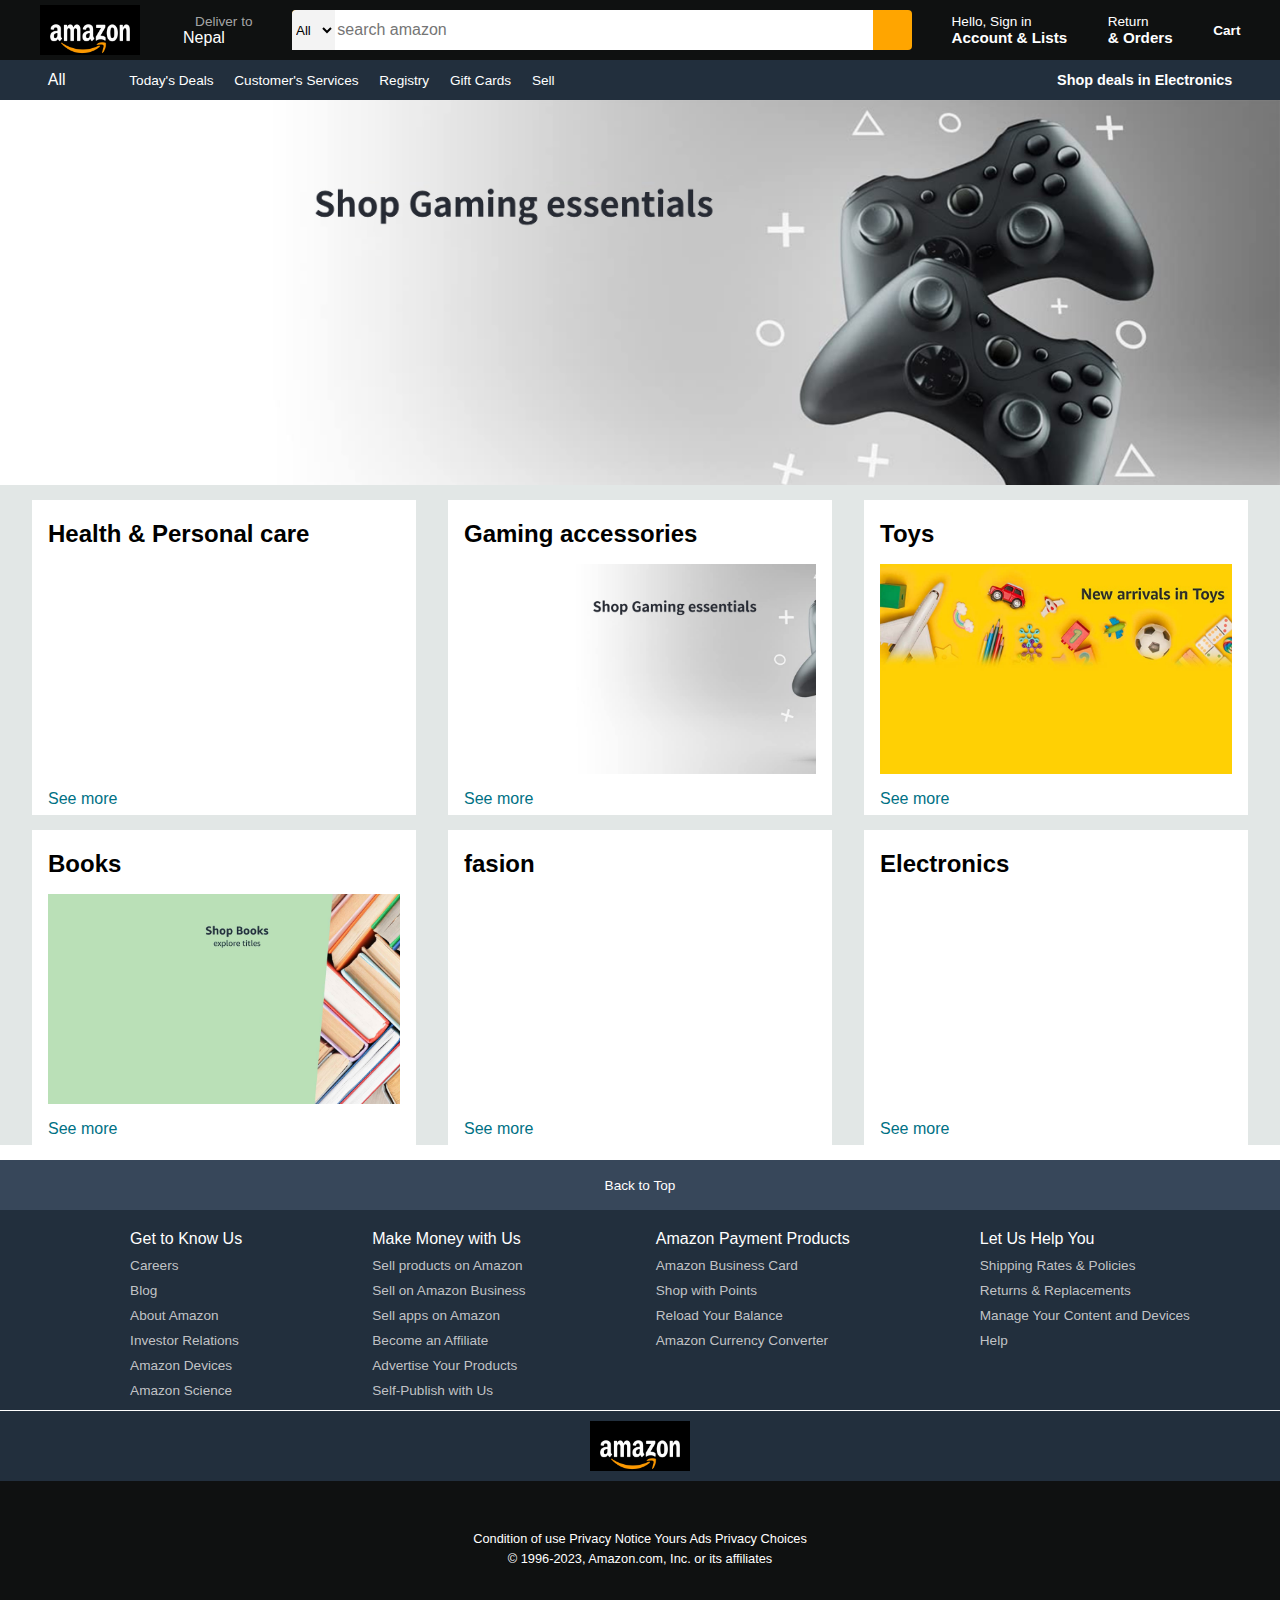
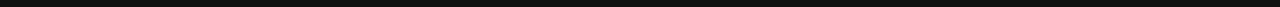
==== index.html @ 54862c7c "first commit" ====
<html>
<head>
	<title> Project of e commerce websites</title>
	<link rel="stylesheet" href="https://cdnjs.cloudflare.com/ajax/libs/font-awesome/6.4.2/css/all.min.css" integrity="sha512-z3gLpd7yknf1YoNbCzqRKc4qyor8gaKU1qmn+CShxbuBusANI9QpRohGBreCFkKxLhei6S9CQXFEbbKuqLg0DA==" crossorigin="anonymous" referrerpolicy="no-referrer" />
	<link rel="stylesheet" href="style.css">
</head>
<body>
	<header>
		<div class="navbar">
			<div class="nav-logo border">
				<div class="logo">
				</div>
			</div>


			<div class="nav-address border">
				<p class="add-first">Deliver to</p>
				<div class="add-icon">
					<i class="fa-solid fa-location-dot"></i>
					<p class="add-second">Nepal</p>
				</div>
			</div>


			<div class="nav-search">
				<select class="search-select">
					<option>All</option>
				</select>
				<input placeholder="search amazon" class="search-input">
				<div class="search-icon">
				<i class="fa-solid fa-magnifying-glass"></i>
				</div>
			</div>


			<div class="nav-signin border">
				<p><span>Hello, Sign in</span></p>
				<p class="nav-second">Account & Lists</p>
			</div>


			<div class="nav-return border">
				<p><span>Return</span></p>
				<p class="nav-second">& Orders</p>
			</div>


			<div class="nav-cart border">
				<i class="fa-solid fa-cart-shopping"></i>
				Cart
			</div>
		</div>




		<div class="pannel">
			<div class="pannel-all border">
				<i class="fa-solid fa-bars"></i>
				All
			</div>
			<div class="pannel-ops">
				<p class="border">Today's Deals</p>
				<p class="border">Customer's Services</p>
				<p class="border">Registry</p>
				<p class="border">Gift Cards</p>
				<p class="border">Sell</p>
			</div>
			<div class="pannel-deals border">
				Shop deals in Electronics
			</div>
		</div>
	</header>


	<div class="hero-section">
	</div>




	<div class="shop-section">
		<div class="box1 box">
			<div class="box-content">
				<h2>Health & Personal care</h2>
				<div class="box-img" style="background-image: url('box1.jpg');"></div>
				<p>See more</p>
			</div>
		</div>
		<div class="box2 box">
			<div class="box-content">
				<h2>Gaming accessories</h2>
				<div class="box-img" style="background-image: url('hero section1.jpg');"></div>
				<p>See more</p>
			</div>
		</div>
		<div class="box3 box">
			<div class="box-content">
				<h2>Toys</h2>
				<div class="box-img" style="background-image: url('hero section2.jpg');"></div>
				<p>See more</p>
			</div>
		</div>
		<div class="box4 box">
			<div class="box-content">
				<h2>Books</h2>
				<div class="box-img" style="background-image: url('hero section3.jpg');"></div>
				<p>See more</p>
			</div>
		</div>
		<div class="box5 box">
			<div class="box-content">
				<h2>fasion</h2>
				<div class="box-img" style="background-image: url('box5.jpg');"></div>
				<p>See more</p>
			</div>
		</div>
		<div class="box6 box">
			<div class="box-content">
				<h2>Electronics</h2>
				<div class="box-img" style="background-image: url('box6.jpg');"></div>
				<p>See more</p>
			</div>
		</div>
	</div>




	<footer>
		<div class="foot-pannel1">
			Back to Top
		</div>
		<div class="foot-pannel2">
			<ul>
				<p>Get to Know Us</p>
				<a>Careers</a>
				<a>Blog</a>
				<a>About Amazon</a>
				<a>Investor Relations</a>
				<a>Amazon Devices</a>
				<a>Amazon Science</a>
			</ul>
			<ul>
				<p>Make Money with Us</p>
				<a>Sell products on Amazon</a>
				<a>Sell on Amazon Business</a>
				<a>Sell apps on Amazon</a>
				<a>Become an Affiliate</a>
				<a>Advertise Your Products</a>
				<a>Self-Publish with Us</a>
			</ul>
			<ul>
				<p>Amazon Payment Products</p>
				<a>Amazon Business Card</a>
				<a>Shop with Points</a>
				<a>Reload Your Balance</a>
				<a>Amazon Currency Converter</a>
			</ul>
			<ul>
				<p>Let Us Help You</p>
				<a>Shipping Rates & Policies</a>
				<a>Returns & Replacements</a>
				<a>Manage Your Content and Devices</a>
				<a>Help</a>
			</ul>
		</div>
		<div class="foot-pannel3">
			<div class="logo"></div>
		</div>
		<div class="foot-pannel4">
			<div class="pages">
				<a>Condition of use</a>
				<a>Privacy Notice</a>
				<a>Yours Ads Privacy Choices</a>
			</div>
			<div class="copyright">
				© 1996-2023, Amazon.com, Inc. or its affiliates
			</div>
		</div>
	</footer>
</body>
</html>
---- style.css ----
/**first row**/
/**first box**/
*{
	margin: 0;
	font-family: Arial;
	border: border-box;
}
.navbar{
	height: 60px;
	background-color: #0f1111;
	color: white;
	display: flex;
	align-items: center;
	justify-content: space-evenly;
}
.nav-logo{
	height: 50px;
	width: 100px;
}
.logo{
	background-image: url("Amazon-Logo.jpg");
	background-size: cover;
	height: 50px;
	width: 100px;
}
.border{
	border: 1.5px solid transparent;
}
.border:hover{
	border: 1.33px solid white;
}


/**second box**/
.add-icon{
	display: flex;
	align:center;
}
.add-first{
	color: #cccc;
	font-size: 0.85rem;
	margin-left: 15px;
}
.add-second{
	font-size: 1rem;
	margin-left: 3px;
}


/**third box*/
.nav-search{
	display: flex;
	justify-content: space-evenly;
	background-color: orange;
	width: 620px;
	height: 40px;
	border-radius: 4px;
}
.nav-search:hover{
	border: 2px solid orange;
}
.search-select{
	border-top-left-radius: 4px;
	border-buttom-left-radius: 4px;
	background-color: #f3f3f3;
	width: 50px;
	border: none;
}
.search-input{
	width: 100%;
	font-size: 1rem;
	border: none;
}
.search-icon{
	width: 45px;
	display: flex;
	justify-content: center;
	align-items: center;
	font-size: 1.2rem;
	border-top-right-radius: 4px;
	border-buttom-right-radius: 4px;\
	color: #0f1111;
}

/**forth box and fifth box**/
span{
	font-size: 0.85rem;
}
.nav-second{
	font-size: 0.95rem;
	font-weight: 700;
}

/**sixth box**/
.nav-cart i{
	font-size: 30px;
}
.nav-cart{
	font-size: 0.85rem;
	font-weight: 700;
}


/**second row**/
.pannel{
	height: 40px;
	background-color: #222f3d;
	display: flex;
	color: white;
	align-items: center;
	justify-content: space-evenly;
}
/**second box**/
.pannel-ops p{
	display: inline;
	margin-left: 15px;
}
.pannel-ops{
	width: 70%;
	font-size: 0.85rem;
}
/**third box**/
.pannel-deals{
	font-size: 0.9rem;
	font-weight: 700;
}


/**third row**/

.hero-section{
	background-image: url("hero section1.jpg");
	background-size: cover;
	height: 385px;
	width: ;
}

/**boxes**/
.shop-section{
	display: flex;
	flex-wrap: wrap;
	justify-content: space-evenly;
	background-color: #e2e7e6;
}
.box{
	height: 280px;
	width: 30%;
	background-color: white;
	padding: 20px 0px 15px;
	margin-top: 15px;
}

/**box1**/
.box-img{
	height: 210px;
	background-size: cover;
	background-repeat: no-repeat;
	margin-top: 1rem;
	margin-bottom: 1rem;
}
.box-content{
	margin-left: 1rem;
	margin-right: 1rem;
}
.box-content p{
	color: #007185;
}


/**footer**/
footer{
	margin-top: 15px;
}
.foot-pannel1{
	background-color: #37475a;
	color: white;
	height: 50px;
	display: flex;
	justify-content: center;
	align-items: center;
	font-size: 0.85rem;
}
.foot-pannel2{
	background-color: #222f3d;
	color: white;
	height: 200px;
	display: flex;
	justify-content: space-evenly;
}
ul{
	margin-top: 20px;
}
ul a{
	display: block;
	font-size: 0.85rem;
	margin-top: 10px;
	color: #dddd;
}
.foot-pannel3{
	background-color: #222f3d;
	color: white;
	border-top: 0.5px solid white;
	height: 70px;
	display: flex;
	justify-content: center;
	align-items: center;
}
.foot-pannel4{
	background-color: #0f1111;
	color: white;
	height: 76px;
	padding: 25px;
	font-size: 0.8rem;
	text-align: center;
}
.pages{
	padding-top: 25px;
}
.copyright{
	padding-top: 5px;
}
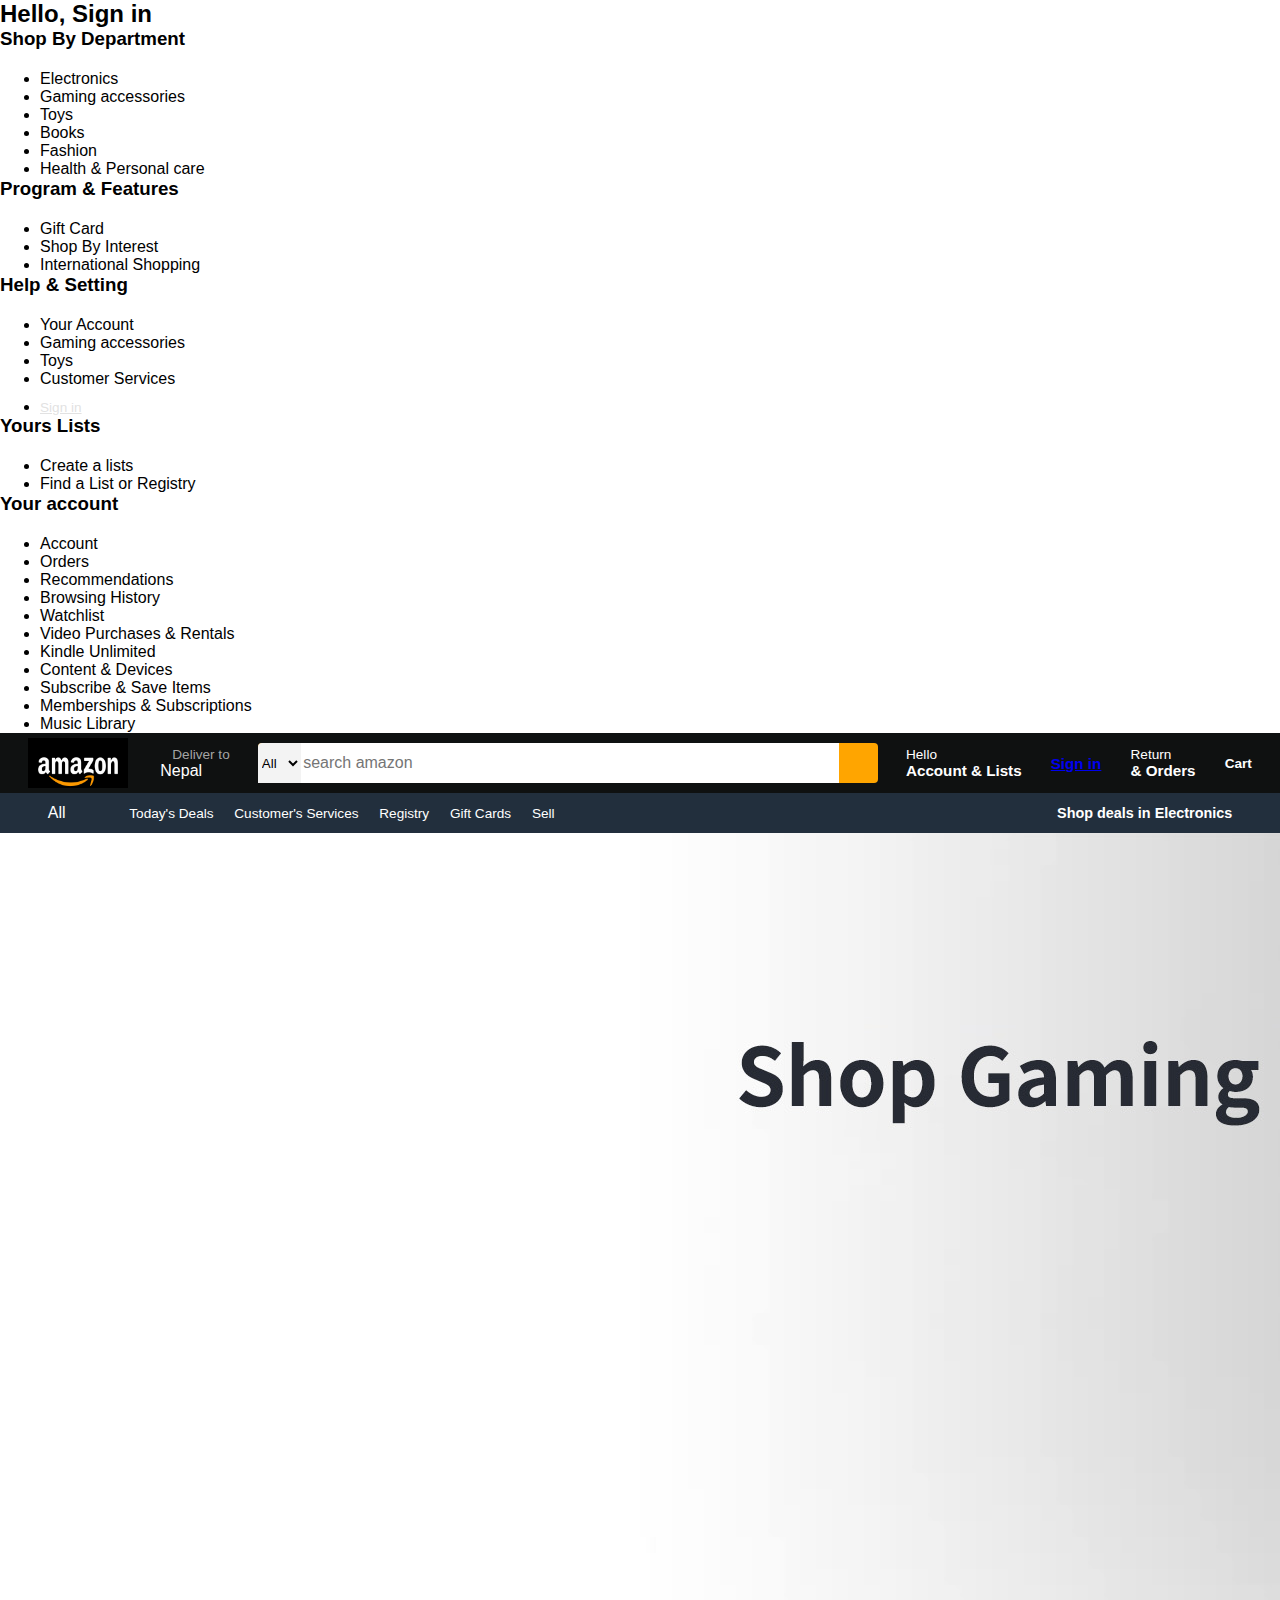
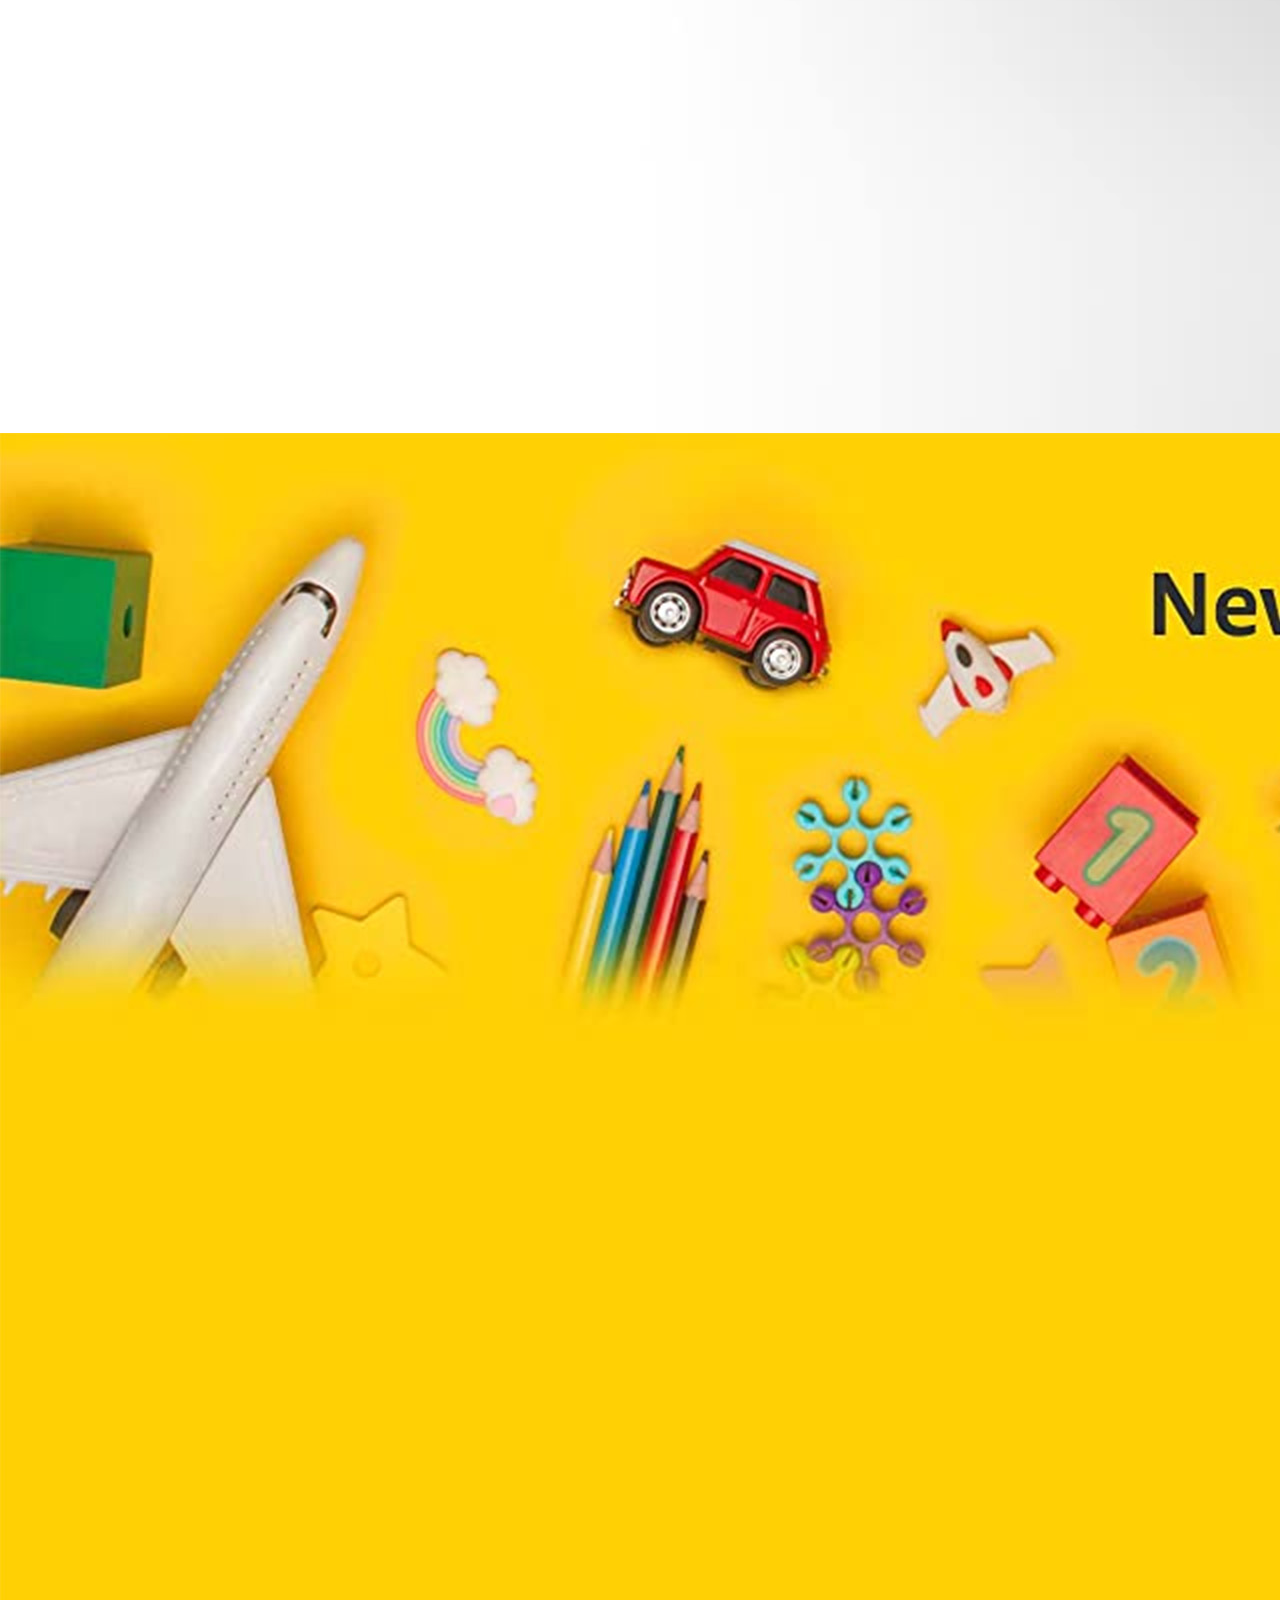
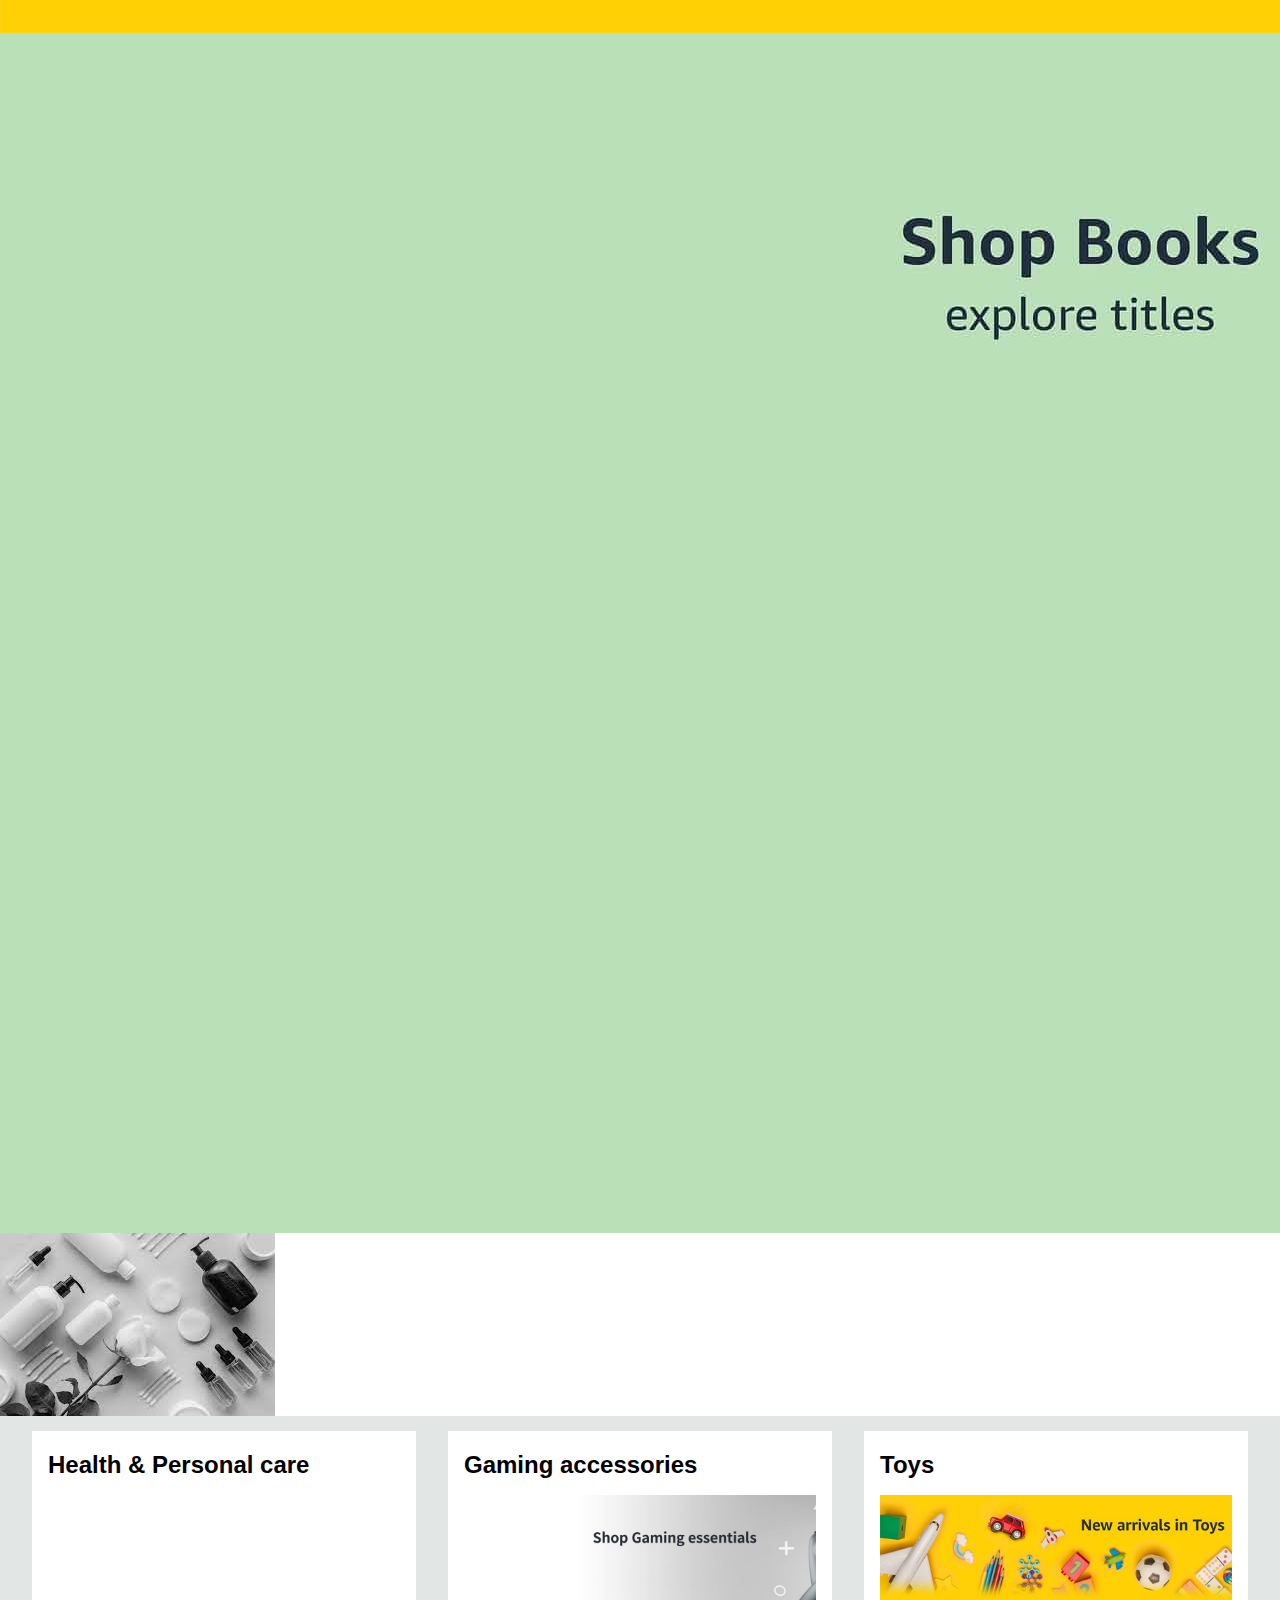
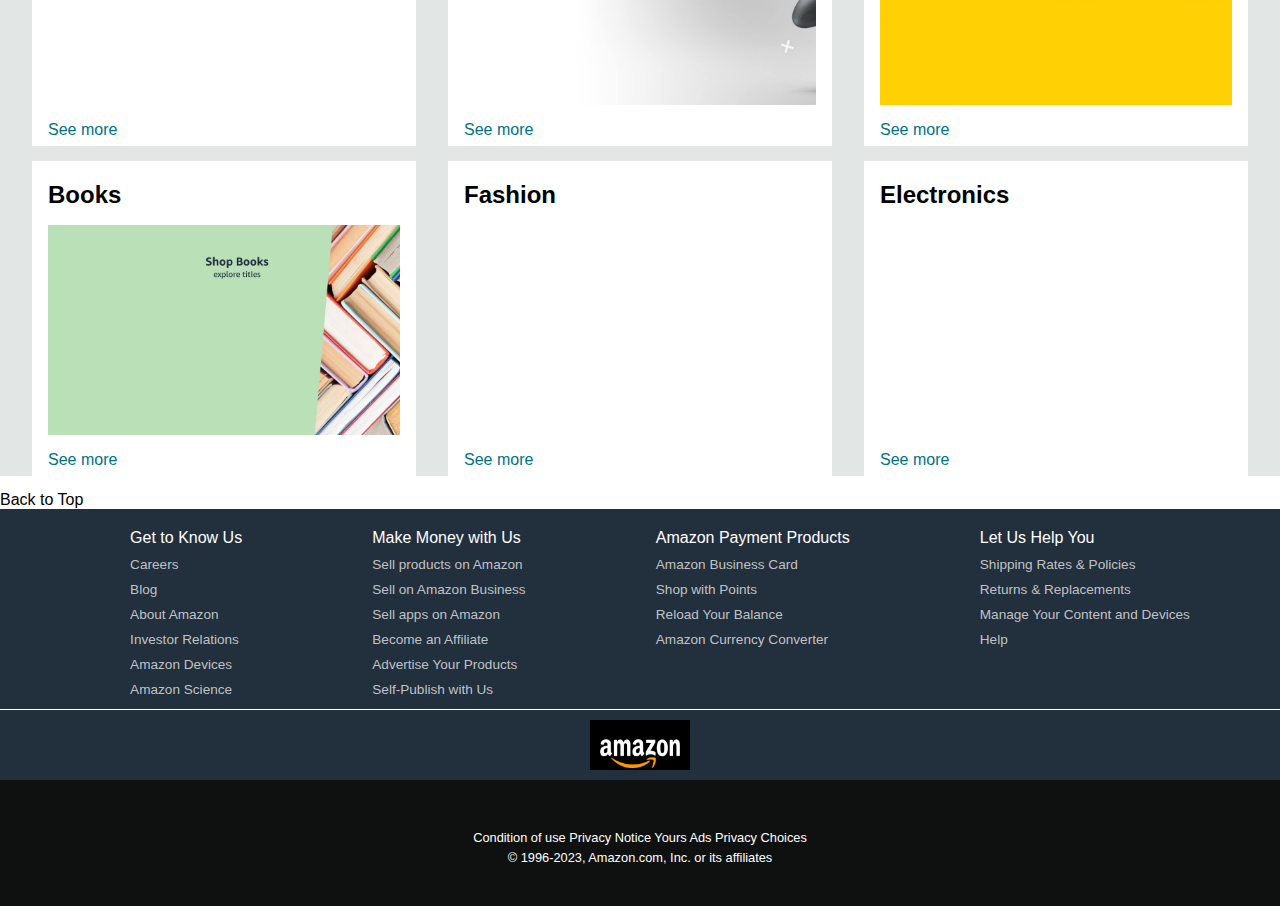
==== commit c695e486: "loll" ====
--- a/index.html
+++ b/index.html
@@ -5,6 +5,102 @@
 	<link rel="stylesheet" href="style.css">
 </head>
 <body>
+	<div class="sidebar">
+		<div class="hdn-head">
+			<h2>Hello, Sign in</h2>
+		</div>
+		<div class="hdn-content">
+			<h3>Shop By Department</h3>
+			<ul>
+				<div>
+					<li>Electronics</li><i class="fa-solid fa-angle-right"></i>
+				</div>
+				<div>
+					<li>Gaming accessories</li><i class="fa-solid fa-angle-right"></i>
+				</div>
+				<div>
+					<li>Toys</li><i class="fa-solid fa-angle-right"></i>
+				</div>
+				<div>
+					<li>Books</li><i class="fa-solid fa-angle-right"></i>
+				</div>
+				<div>
+					<li>Fashion</li><i class="fa-solid fa-angle-right"></i>
+				</div>
+				<div>
+					<li>Health & Personal care</li><i class="fa-solid fa-angle-right"></i>
+				</div>
+			</ul>
+			<div class="line"></div>
+		</div>
+		<div class="hdn-content">
+			<h3>Program & Features</h3>
+			<ul>
+				<div>
+					<li>Gift Card</li><i class="fa-solid fa-angle-right"></i>
+				</div>
+				<div>
+					<li>Shop By Interest</li><i class="fa-solid fa-angle-right"></i>
+				</div>
+				<div>
+					<li>International Shopping</li><i class="fa-solid fa-angle-right"></i>
+				</div>
+			</ul>
+			<div class="line"></div>
+		</div>
+		<div class="hdn-content">
+			<h3>Help & Setting</h3>
+			<ul>
+				<div>
+					<li>Your Account</li><i class="fa-solid fa-angle-right"></i>
+				</div>
+				<div>
+					<li>Gaming accessories</li><i class="fa-solid fa-angle-right"></i>
+				</div>
+				<div>
+					<li>Toys</li><i class="fa-solid fa-angle-right"></i>
+				</div>
+				<div>
+					<li>Customer Services</li><i class="fa-solid fa-angle-right"></i>
+				</div>
+				<div>
+				<li><a href="log in form2.html">Sign in</a></li>
+				</div>
+			</ul>
+		</div>
+	</div>
+	<i class="fa-solid fa-xmark"></i>
+	<div class="triangle"></div>
+	<div class="hdn-sign">
+		<div class="hdn-table">	
+			<div>
+				<h3>Yours Lists</h3>
+				<ul>	
+					<li>Create a lists</li>
+					<li>Find a List or Registry</li>
+				</ul>
+			</div>
+			<div class="hdn-line"></div>
+				<div>
+					<h3>Your account</h3>
+					<ul>
+						<li>Account</li>
+						<li>Orders</li>
+						<li>Recommendations</li>
+						<li>Browsing History</li>
+						<li>Watchlist</li>
+						<li>Video Purchases & Rentals</li>
+						<li>Kindle Unlimited</li>
+						<li>Content & Devices</li>
+						<li>Subscribe & Save Items</li>
+						<li>Memberships & Subscriptions</li>
+						<li>Music Library</li>
+
+					</ul>
+				</div>
+		</div>
+	</div>
+	<div class="black"></div>
 	<header>
 		<div class="navbar">
 			<div class="nav-logo border">
@@ -34,14 +130,18 @@
 
 
 			<div class="nav-signin border">
-				<p><span>Hello, Sign in</span></p>
-				<p class="nav-second">Account & Lists</p>
-			</div>
-
-
+				<p><span>Hello</span></p>
+				<div class="account">
+					<p class="nav-second">Account & Lists</p><i class="fas fa-caret-down"></i>
+				</div>
+			</div>
+
+			<div class="signin">
+				<a href="log in form2.html"><p class="nav-second border">Sign in </p></a>
+			</div>
 			<div class="nav-return border">
 				<p><span>Return</span></p>
-				<p class="nav-second">& Orders</p>
+					<p class="nav-second">& Orders</p>
 			</div>
 
 
@@ -56,8 +156,10 @@
 
 		<div class="pannel">
 			<div class="pannel-all border">
-				<i class="fa-solid fa-bars"></i>
-				All
+				<div>
+					<i class="fa-solid fa-bars"></i>
+					All
+				</div>
 			</div>
 			<div class="pannel-ops">
 				<p class="border">Today's Deals</p>
@@ -73,10 +175,31 @@
 	</header>
 
 
-	<div class="hero-section">
-	</div>
-
-
+
+
+
+	<section class="sec-1">
+		<div class="container">
+			<div class="slider">
+				<div class="image-box">
+					<div class="slide">
+						<img src="hero section1.jpg">
+					</div>
+					<div class="slide">
+						<img src="hero section2.jpg">
+					</div>
+					<div class="slide">
+						<img src="hero section3.jpg">
+					</div>
+					<div class="slide">
+						<img src="box 1.jpg">
+					</div>
+				</div>
+			</div>
+		</div>
+		
+	</section>
+	
 
 
 	<div class="shop-section">
@@ -110,7 +233,7 @@
 		</div>
 		<div class="box5 box">
 			<div class="box-content">
-				<h2>fasion</h2>
+				<h2>Fashion</h2>
 				<div class="box-img" style="background-image: url('box5.jpg');"></div>
 				<p>See more</p>
 			</div>
@@ -128,7 +251,7 @@
 
 
 	<footer>
-		<div class="foot-pannel1">
+		<div class="backtop">
 			Back to Top
 		</div>
 		<div class="foot-pannel2">
@@ -179,5 +302,6 @@
 			</div>
 		</div>
 	</footer>
+	<script src="./apps.js"></script>
 </body>
 </html>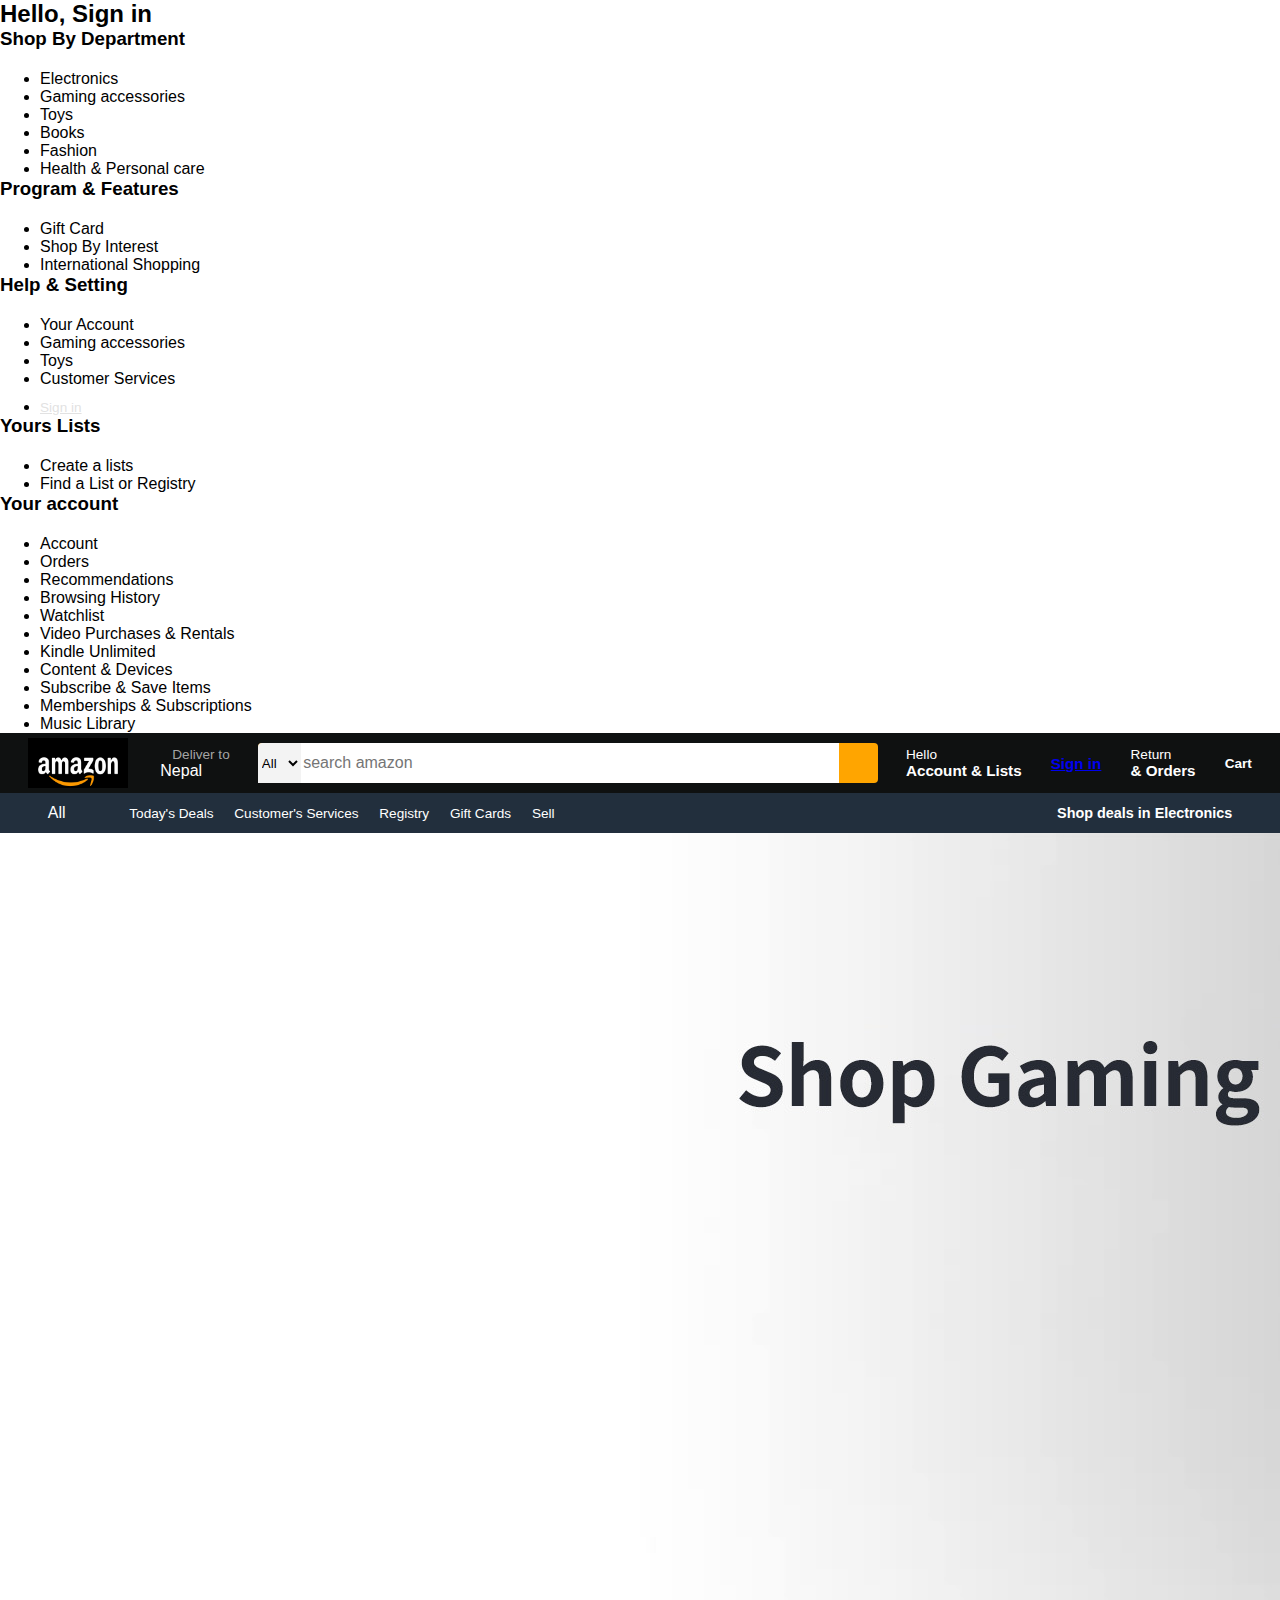
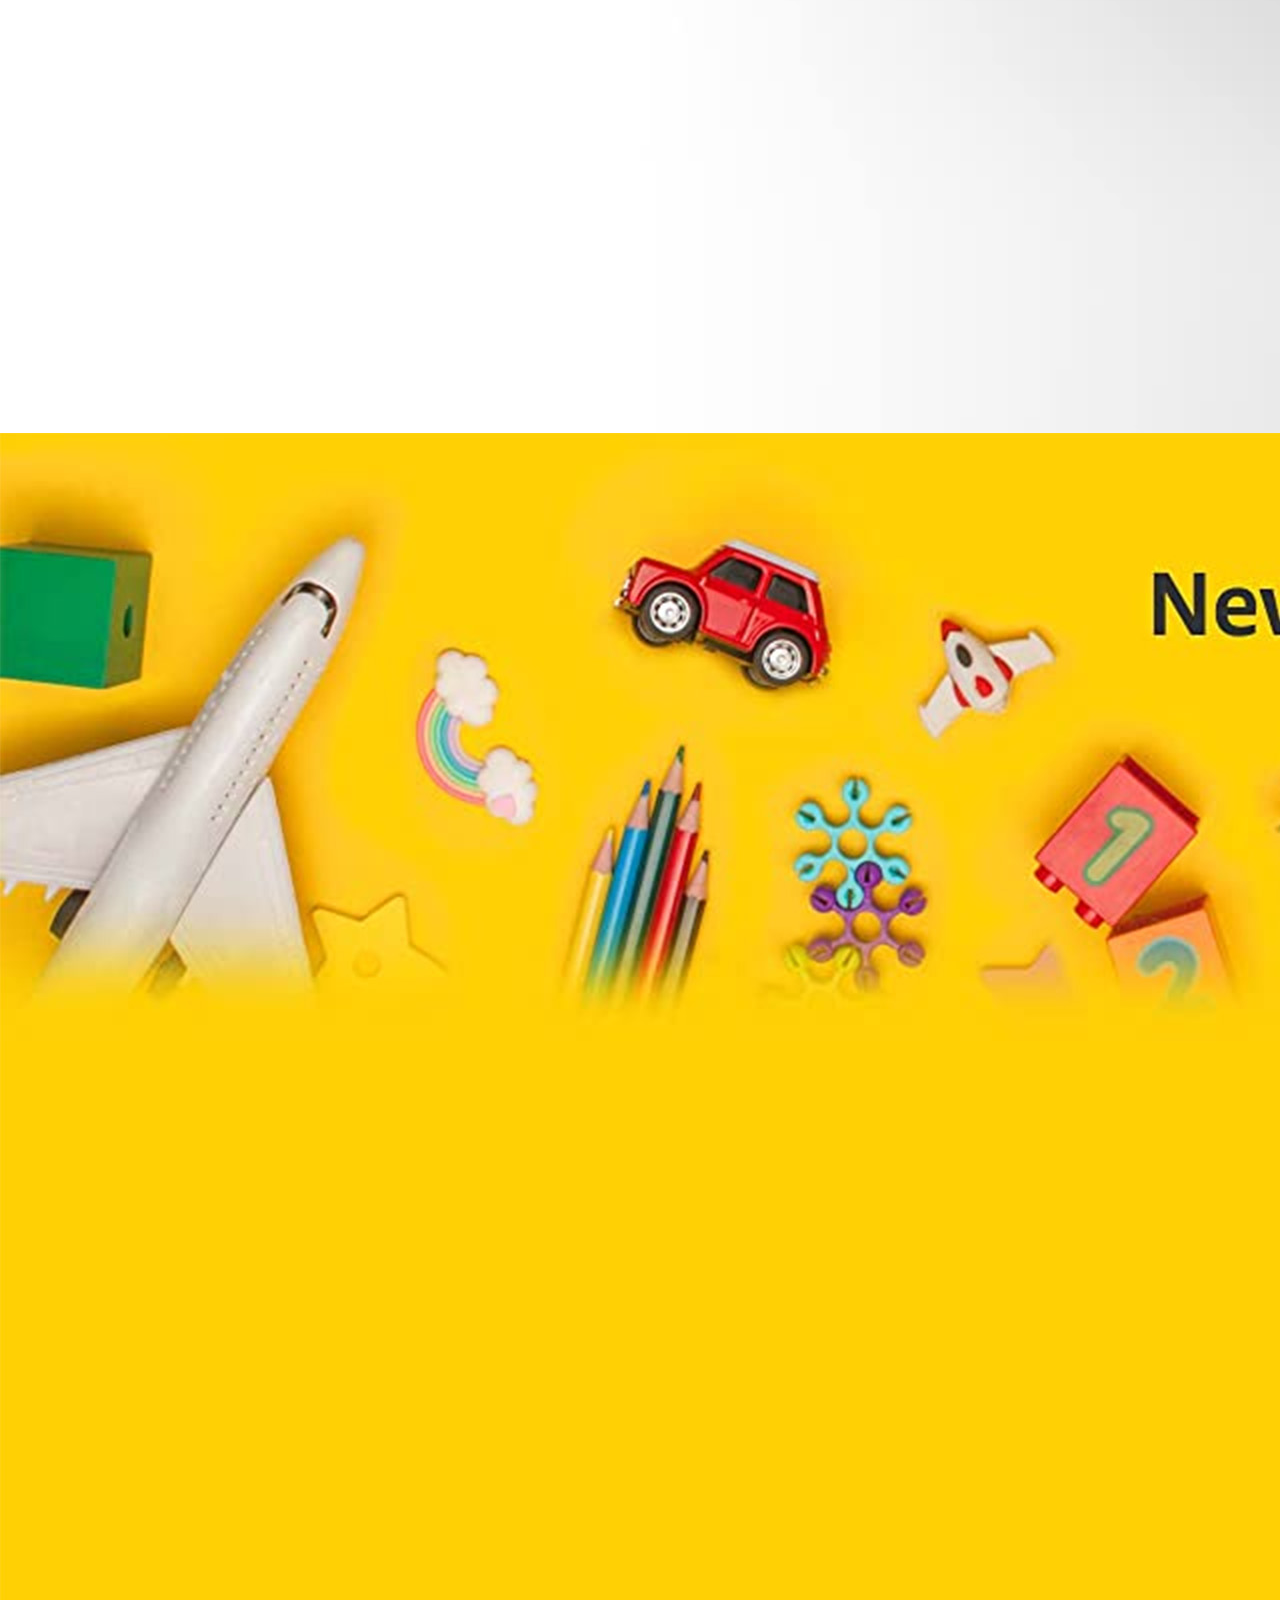
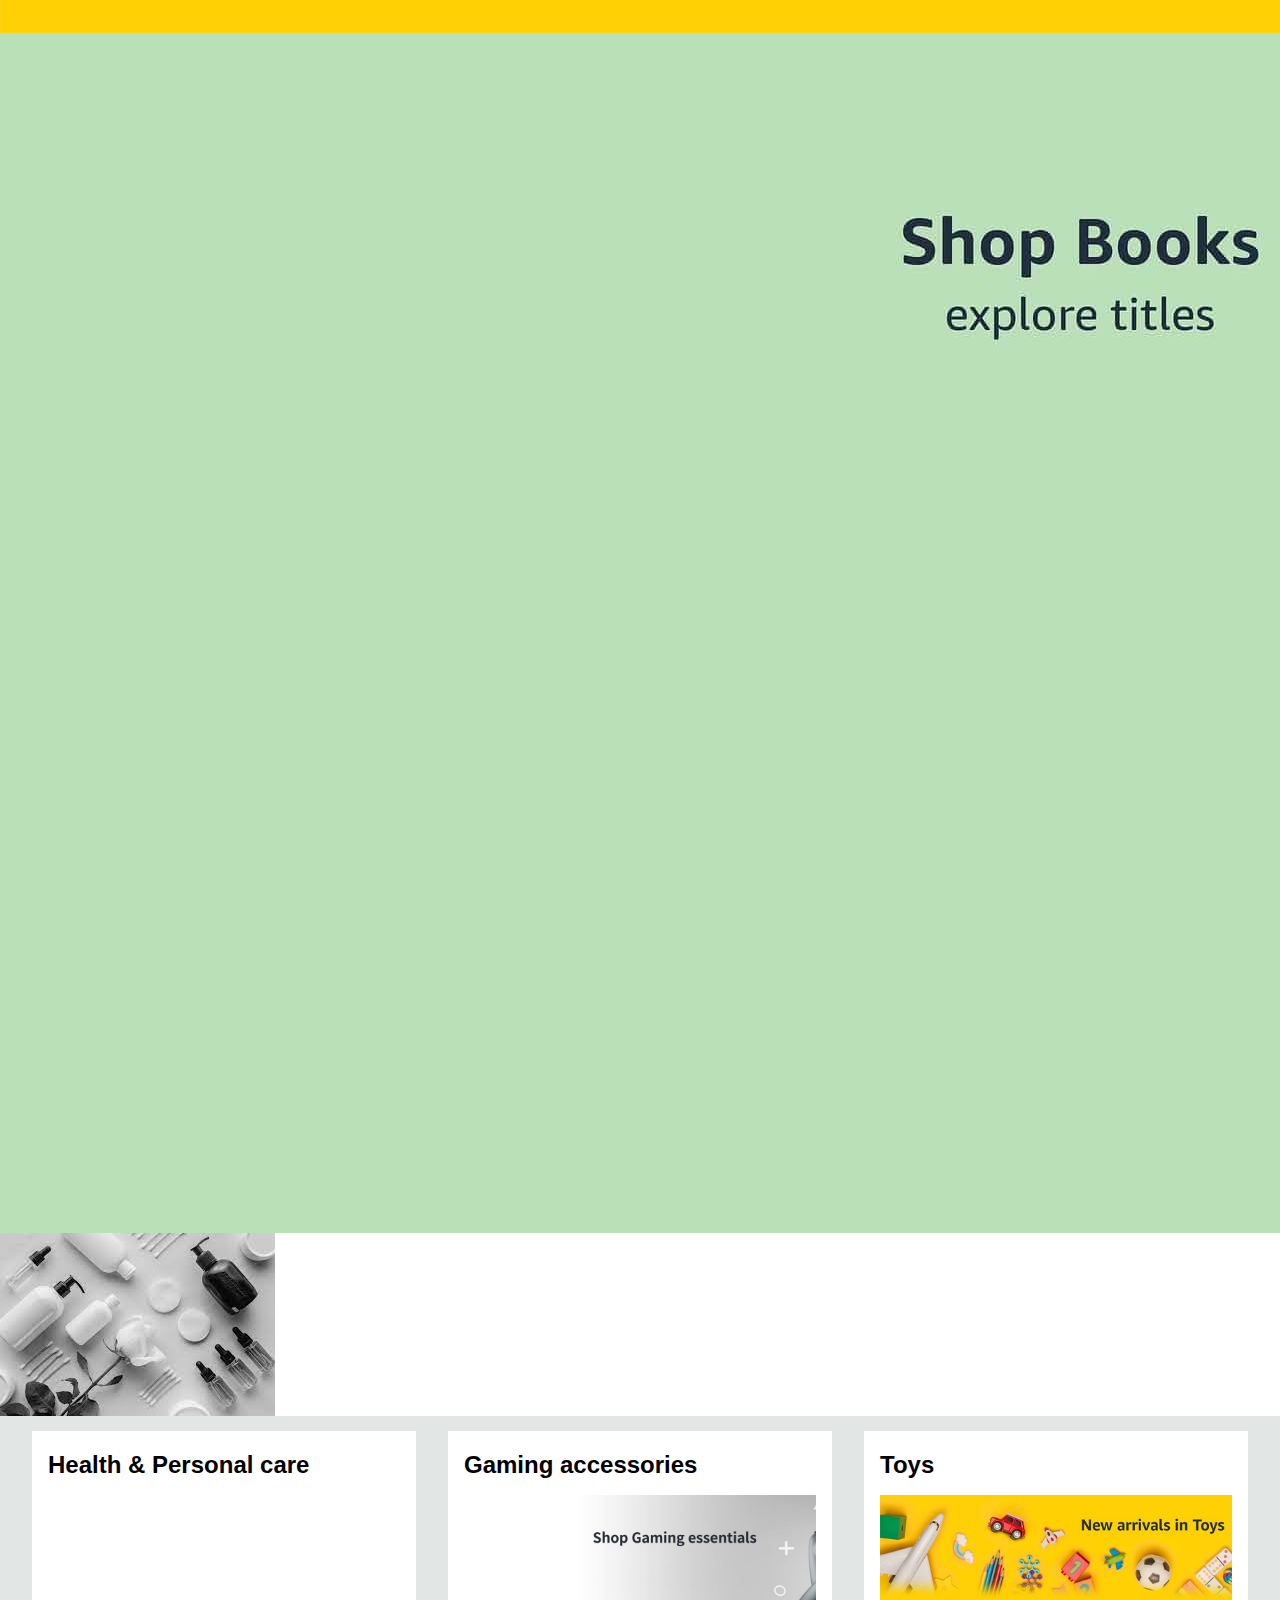
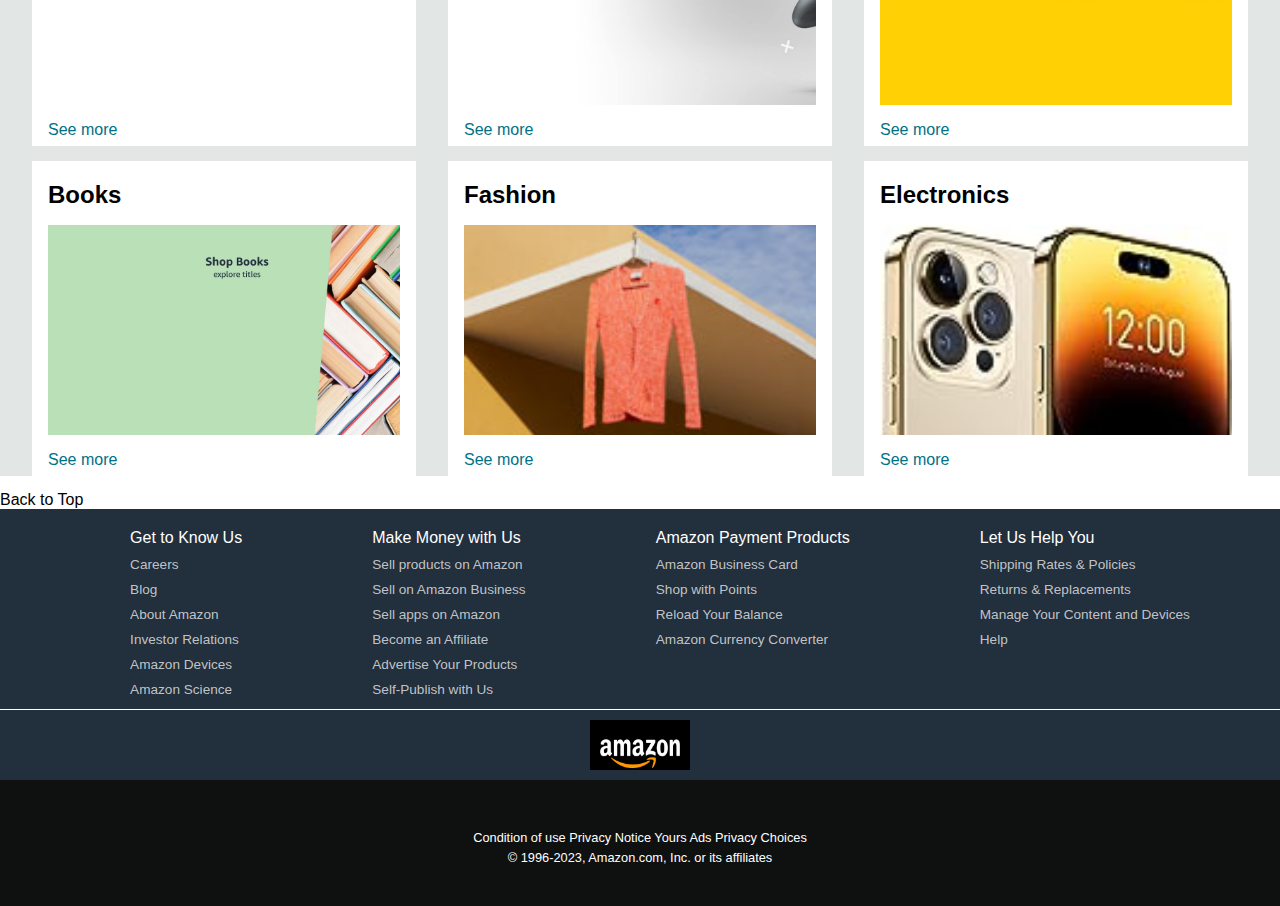
==== commit 59acb118: "cloth" ====
--- a/index.html
+++ b/index.html
@@ -234,14 +234,14 @@
 		<div class="box5 box">
 			<div class="box-content">
 				<h2>Fashion</h2>
-				<div class="box-img" style="background-image: url('box5.jpg');"></div>
+				<div class="box-img" style="background-image: url('box 5.jpg');"></div>
 				<p>See more</p>
 			</div>
 		</div>
 		<div class="box6 box">
 			<div class="box-content">
 				<h2>Electronics</h2>
-				<div class="box-img" style="background-image: url('box6.jpg');"></div>
+				<div class="box-img" style="background-image: url('box 6.jpg');"></div>
 				<p>See more</p>
 			</div>
 		</div>
